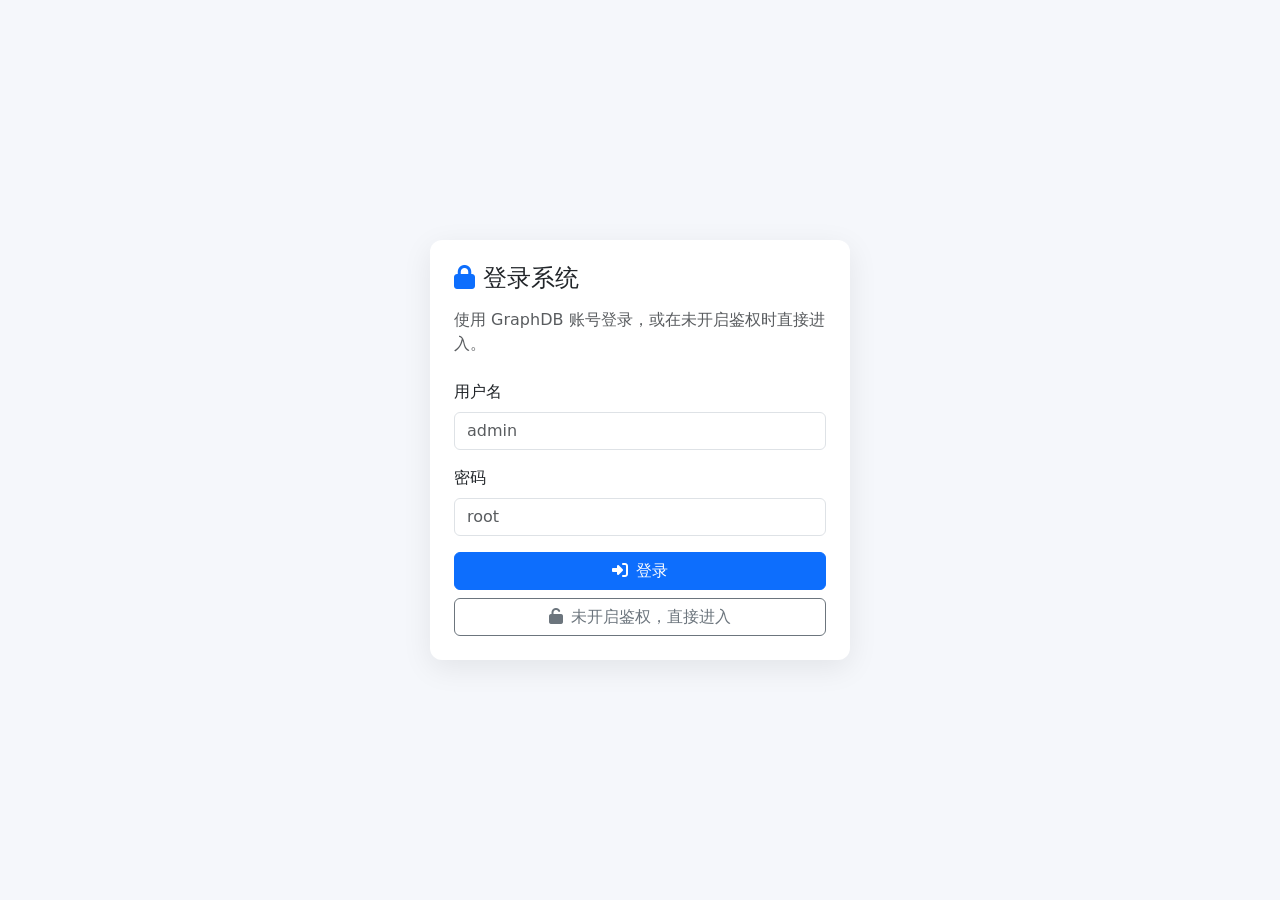
==== src/main/resources/static/login.html @ 080a4282 "feat(graphdb): 添加 GraphDB 集成和管理功能 - 集成了 GraphDB 的 REST API 接口，支持仓库管理操作 - 实现了 SPARQL 查询执行功能，包括 SELECT" ====
<!DOCTYPE html>
<html lang="zh-CN">
<head>
    <meta charset="UTF-8">
    <meta name="viewport" content="width=device-width, initial-scale=1.0">
    <title>登录 - GraphDB 管理平台</title>
    <link href="https://cdn.jsdelivr.net/npm/bootstrap@5.3.0/dist/css/bootstrap.min.css" rel="stylesheet">
    <link rel="stylesheet" href="https://cdnjs.cloudflare.com/ajax/libs/font-awesome/6.4.0/css/all.min.css">
    <style>
        body { background: #f5f7fb; }
        .login-wrap { min-height: 100vh; display: flex; align-items: center; justify-content: center; padding: 16px; }
        .card { width: 100%; max-width: 420px; border: none; border-radius: 12px; box-shadow: 0 8px 30px rgba(0,0,0,.08); }
    </style>
</head>
<body>
<div class="login-wrap">
    <div class="card">
        <div class="card-body p-4">
            <h4 class="mb-3"><i class="fas fa-lock me-2 text-primary"></i>登录系统</h4>
            <p class="text-muted mb-4">使用 GraphDB 账号登录，或在未开启鉴权时直接进入。</p>

            <div class="mb-3">
                <label class="form-label">用户名</label>
                <input id="username" class="form-control" placeholder="admin">
            </div>
            <div class="mb-3">
                <label class="form-label">密码</label>
                <input id="password" type="password" class="form-control" placeholder="root">
            </div>

            <div id="msg" class="alert alert-danger py-2" style="display:none;"></div>

            <div class="d-grid gap-2">
                <button class="btn btn-primary" onclick="login()">
                    <i class="fas fa-sign-in-alt me-2"></i>登录
                </button>
                <button class="btn btn-outline-secondary" onclick="noAuthLogin()">
                    <i class="fas fa-unlock me-2"></i>未开启鉴权，直接进入
                </button>
            </div>
        </div>
    </div>
</div>

<script>
    fetch('/api/auth/status')
        .then(r => r.json())
        .then(data => {
            if (data && data.authenticated) {
                window.location.href = 'index.html';
            }
        })
        .catch(() => {});

    function showError(msg) {
        const el = document.getElementById('msg');
        el.textContent = msg || '登录失败';
        el.style.display = 'block';
    }

    function login() {
        const username = document.getElementById('username').value.trim();
        const password = document.getElementById('password').value;
        if (!username || !password) {
            showError('请输入用户名和密码');
            return;
        }
        fetch('/api/auth/login', {
            method: 'POST',
            headers: { 'Content-Type': 'application/json' },
            body: JSON.stringify({ username, password })
        })
            .then(r => r.json())
            .then(data => {
                if (data && data.success) {
                    window.location.href = 'index.html';
                    return;
                }
                showError((data && data.message) || '用户名或密码错误');
            })
            .catch(err => showError(err.message));
    }

    function noAuthLogin() {
        fetch('/api/auth/no-auth', { method: 'POST' })
            .then(r => r.json())
            .then(data => {
                if (data && data.success) {
                    window.location.href = 'index.html';
                    return;
                }
                showError((data && data.message) || '进入失败');
            })
            .catch(err => showError(err.message));
    }
</script>
</body>
</html>
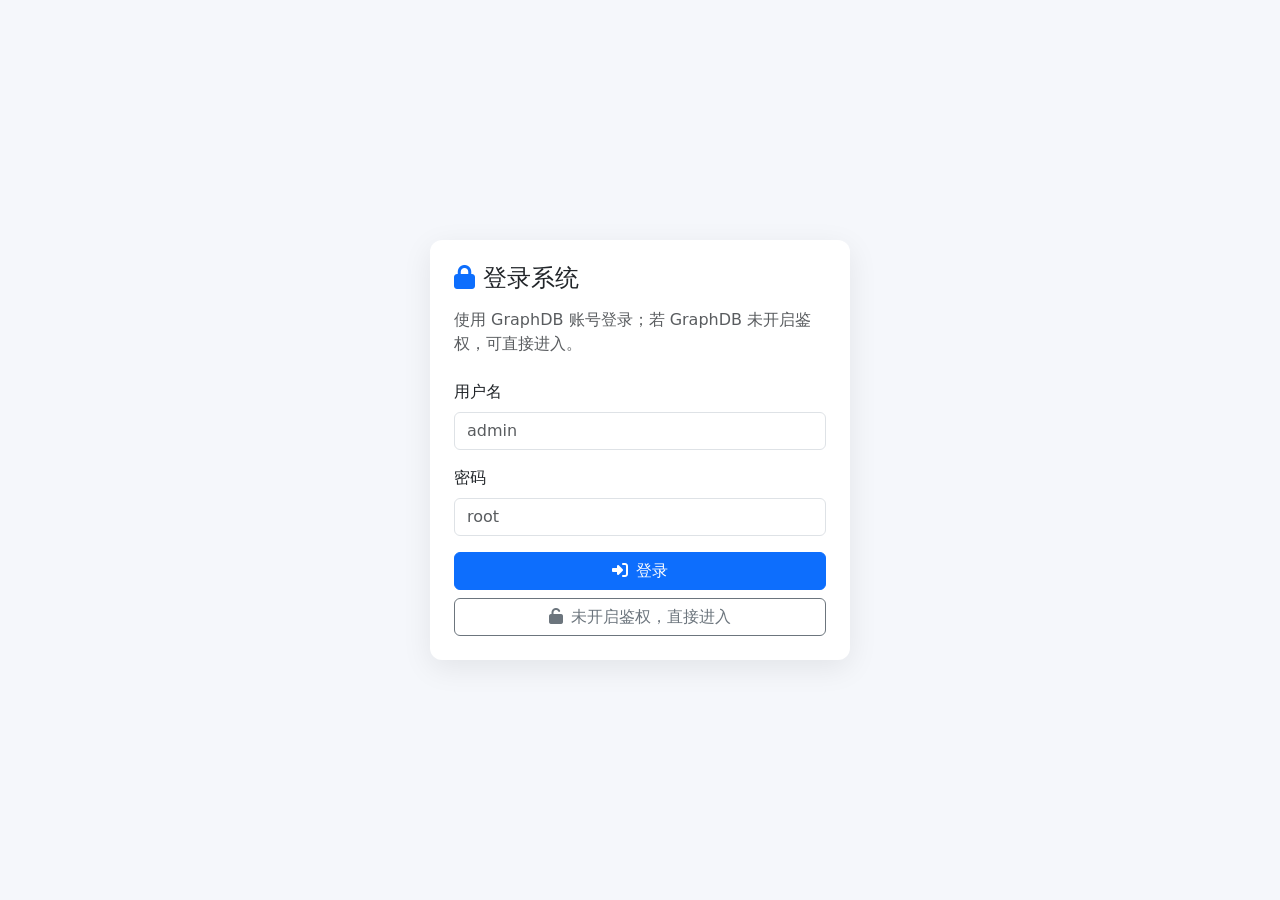
==== commit bfe37597: "feat(auth): 添加身份验证控制器和登录页面 - 实现了AuthController提供登录、登出、状态检查等API接口 - 集成了GraphDB身份验证功能 - 添加了完整的前端登录界面和认" ====
--- a/src/main/resources/static/login.html
+++ b/src/main/resources/static/login.html
@@ -17,7 +17,7 @@
     <div class="card">
         <div class="card-body p-4">
             <h4 class="mb-3"><i class="fas fa-lock me-2 text-primary"></i>登录系统</h4>
-            <p class="text-muted mb-4">使用 GraphDB 账号登录，或在未开启鉴权时直接进入。</p>
+            <p class="text-muted mb-4">使用 GraphDB 账号登录；若 GraphDB 未开启鉴权，可直接进入。</p>
 
             <div class="mb-3">
                 <label class="form-label">用户名</label>
@@ -89,7 +89,7 @@
                     window.location.href = 'index.html';
                     return;
                 }
-                showError((data && data.message) || '进入失败');
+                showError((data && data.message) || 'GraphDB 已开启鉴权，不能直接进入');
             })
             .catch(err => showError(err.message));
     }
